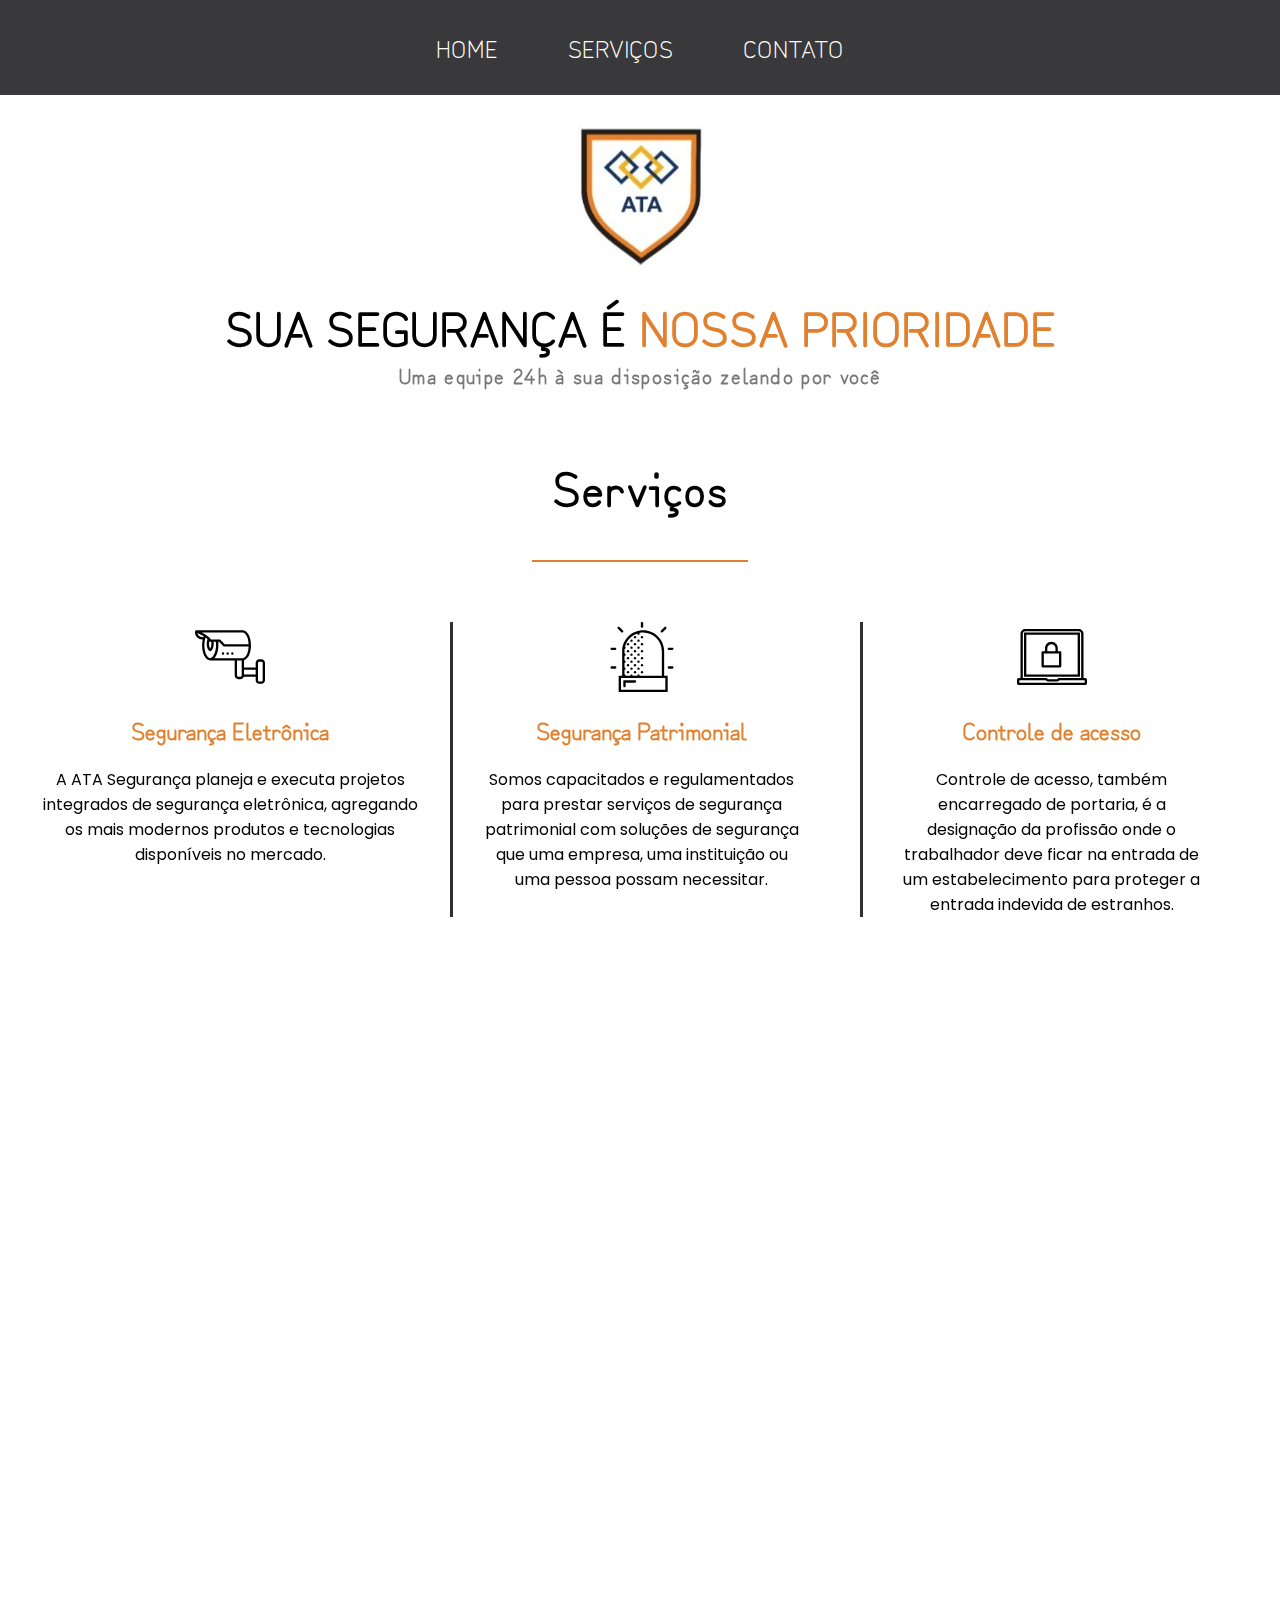
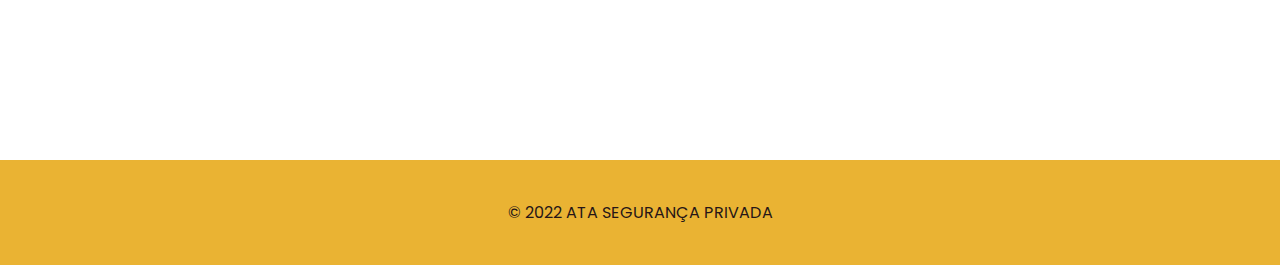
==== Projetos/ATA/index.html @ 1b3aed28 "ATA" ====
<!DOCTYPE html>
<html class="js" lang="pt-br">

<head>
    <meta charset="UTF-8">
    <meta http-equiv="X-UA-Compatible" content="IE=edge">
    <meta name="viewport" content="width=device-width, initial-scale=1.0">
    <link rel="preconnect" href="https://fonts.googleapis.com">
    <link rel="preconnect" href="https://fonts.gstatic.com" crossorigin>
    <link href="https://fonts.googleapis.com/css2?family=Play:wght@400;700&family=Poppins:wght@400;700&family=Zen+Kurenaido&display=swap" rel="stylesheet">
    <link rel="stylesheet" href="./css/styles.css">
    <title>SEGURANÇA ATA</title>
</head>

<body>
    <header class="header">
        <nav class="menu">
            <ul>
                <li><a href="#">home</a></li>
                <li><a href="#">serviços</a></li>
                <li><a href="#">contato</a></li>
            </ul>
        </nav>
    </header>
    <main class="main">
        <div class="logo js-scroll">
            <img src="./img/logo.jpg" alt="">
        </div>

        <div class="titulos js-scroll">
            <h1>SUA SEGURANÇA É <span>NOSSA PRIORIDADE</span></h1>
            <h2>Uma equipe 24h à sua disposição zelando por você</h2>
        </div>
        <h1 class="titulo js-scroll">Serviços</h1>
        <section class="servicos js-scroll">
            <ul>
                <li class="servico">
                    <img class="imagem-servico" src="./img/security-camera-svgrepo-com.svg" alt="camera">
                    <h2 class="titulo-servico">Segurança Eletrônica</h2>
                    <p class="descricao-servico">A ATA Segurança planeja e executa projetos integrados de segurança eletrônica, agregando os mais modernos produtos e tecnologias disponíveis no mercado.</p>
                </li>
                <li class="servico">
                    <img class="imagem-servico" src="./img/siren-svgrepo-com.svg" alt="sirene">
                    <h2 class="titulo-servico">Segurança Patrimonial</h2>
                    <p class="descricao-servico">Somos capacitados e regulamentados para prestar serviços de segurança patrimonial com soluções de segurança que uma empresa, uma instituição ou uma pessoa possam necessitar.</p>
                </li>
                <li class="servico">
                    <img class="imagem-servico" src="./img/laptop-svgrepo-com.svg" alt="computador">
                    <h2 class="titulo-servico">Controle de acesso</h2>
                    <p class="descricao-servico">Controle de acesso, também encarregado de portaria, é a designação da profissão onde o trabalhador deve ficar na entrada de um estabelecimento para proteger a entrada indevida de estranhos.</p>
                </li>
            </ul>
        </section>
        <h1 class="titulo js-scroll">Nossos clientes</h1>
        <section class="clientes js-scroll">
            <ul>
                <li><img src="./img/REM.png" alt=""></li>
                <li><img src="./img/logo-site-white.jpg" alt=""></li>
                <li><img src="./img/PAULO.png" alt=""></li>
                <li><img src="./img/tefé.jpg" alt=""></li>
            </ul>
        </section>
        <section class="contato js-scroll">
            <h2>ENTRE EM CONTATO</h2>
            <div class="imagem-telefone js-scroll">
                <img src="./img/telefone.png">
            </div>

            <p class="js-scroll"><a href="tel:5511987052684">(11) 98705-2684</a></p>
            <p class="js-scroll"><a href="mailto:contato@segurancaata.com.br">contato@segurancaata.com.br</a></p>
            <div class="facebook js-scroll">
                <a href="https://www.facebook.com/ataseguranca" target="_blank">
                    <svg class="svg" version="1.1" id="Capa_1" xmlns="http://www.w3.org/2000/svg" xmlns:xlink="http://www.w3.org/1999/xlink" x="0px" y="0px" viewBox="0 0 455.73 455.73" style="enable-background:new 0 0 455.73 455.73;" xml:space="preserve">
                        <path style="fill:var(--facebook);" d="M0,0v455.73h242.704V279.691h-59.33v-71.864h59.33v-60.353c0-43.893,35.582-79.475,79.475-79.475
                    h62.025v64.622h-44.382c-13.947,0-25.254,11.307-25.254,25.254v49.953h68.521l-9.47,71.864h-59.051V455.73H455.73V0H0z" />
                        <g>
                        </g>
                        <g>
                        </g>
                        <g>
                        </g>
                        <g>
                        </g>
                        <g>
                        </g>
                        <g>
                        </g>
                        <g>
                        </g>
                        <g>
                        </g>
                        <g>
                        </g>
                        <g>
                        </g>
                        <g>
                        </g>
                        <g>
                        </g>
                        <g>
                        </g>
                        <g>
                        </g>
                        <g>
                        </g>
                    </svg>
                </a>
            </div>
        </section>
    </main>
    <footer class="footer">
        <p>© 2022 ATA SEGURANÇA PRIVADA</p>
    </footer>
    <script src="./js/javascript.js"></script>
</body>

</html>
---- Projetos/ATA/css/styles.css ----
@import url("./global.css");
@import url("./home.css");
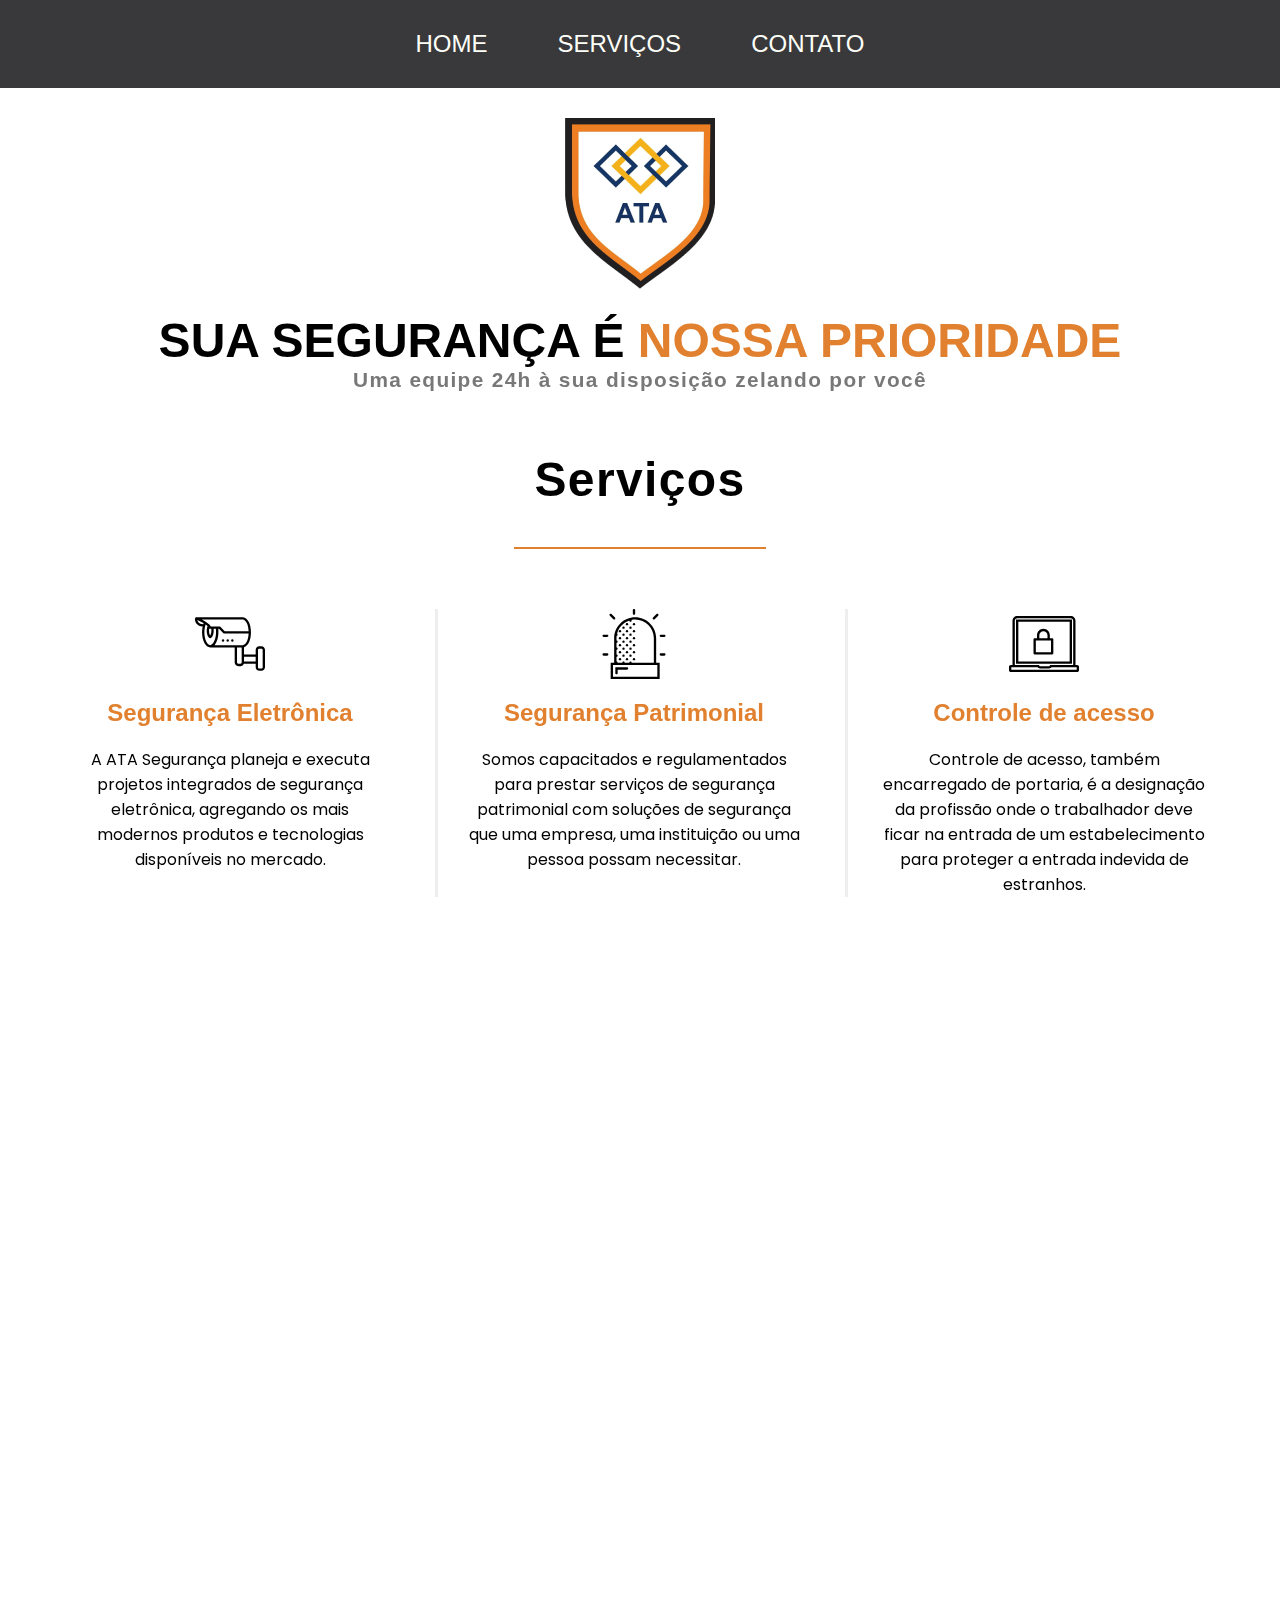
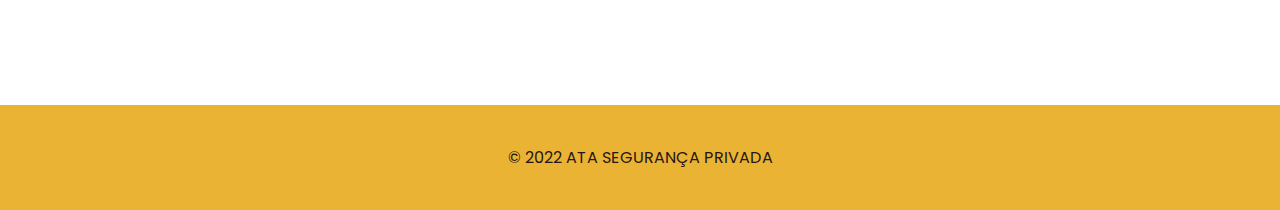
==== commit c428e3d9: "ATA" ====
--- a/Projetos/ATA/index.html
+++ b/Projetos/ATA/index.html
@@ -5,11 +5,11 @@
     <meta charset="UTF-8">
     <meta http-equiv="X-UA-Compatible" content="IE=edge">
     <meta name="viewport" content="width=device-width, initial-scale=1.0">
-    <link rel="preconnect" href="https://fonts.googleapis.com">
-    <link rel="preconnect" href="https://fonts.gstatic.com" crossorigin>
-    <link href="https://fonts.googleapis.com/css2?family=Play:wght@400;700&family=Poppins:wght@400;700&family=Zen+Kurenaido&display=swap" rel="stylesheet">
-    <link rel="stylesheet" href="./css/styles.css">
     <title>SEGURANÇA ATA</title>
+    <meta name="description" content="ATA - Segurança">
+    <link rel="stylesheet" href="./css/styles.min.css">
+    <link rel="icon" href="./img/logo.svg" type="image/svg+xml">
+
 </head>
 
 <body>
@@ -24,7 +24,7 @@
     </header>
     <main class="main">
         <div class="logo js-scroll">
-            <img src="./img/logo.jpg" alt="">
+            <img src="./img/logo.png" alt="">
         </div>
 
         <div class="titulos js-scroll">
@@ -32,19 +32,19 @@
             <h2>Uma equipe 24h à sua disposição zelando por você</h2>
         </div>
         <h1 class="titulo js-scroll">Serviços</h1>
-        <section class="servicos js-scroll">
+        <section class="servicos">
             <ul>
-                <li class="servico">
+                <li class="servico js-scroll">
                     <img class="imagem-servico" src="./img/security-camera-svgrepo-com.svg" alt="camera">
                     <h2 class="titulo-servico">Segurança Eletrônica</h2>
                     <p class="descricao-servico">A ATA Segurança planeja e executa projetos integrados de segurança eletrônica, agregando os mais modernos produtos e tecnologias disponíveis no mercado.</p>
                 </li>
-                <li class="servico">
+                <li class="servico js-scroll">
                     <img class="imagem-servico" src="./img/siren-svgrepo-com.svg" alt="sirene">
                     <h2 class="titulo-servico">Segurança Patrimonial</h2>
                     <p class="descricao-servico">Somos capacitados e regulamentados para prestar serviços de segurança patrimonial com soluções de segurança que uma empresa, uma instituição ou uma pessoa possam necessitar.</p>
                 </li>
-                <li class="servico">
+                <li class="servico js-scroll">
                     <img class="imagem-servico" src="./img/laptop-svgrepo-com.svg" alt="computador">
                     <h2 class="titulo-servico">Controle de acesso</h2>
                     <p class="descricao-servico">Controle de acesso, também encarregado de portaria, é a designação da profissão onde o trabalhador deve ficar na entrada de um estabelecimento para proteger a entrada indevida de estranhos.</p>
@@ -52,16 +52,16 @@
             </ul>
         </section>
         <h1 class="titulo js-scroll">Nossos clientes</h1>
-        <section class="clientes js-scroll">
+        <section class="clientes">
             <ul>
-                <li><img src="./img/REM.png" alt=""></li>
-                <li><img src="./img/logo-site-white.jpg" alt=""></li>
-                <li><img src="./img/PAULO.png" alt=""></li>
-                <li><img src="./img/tefé.jpg" alt=""></li>
+                <li class="cliente js-scroll"><img src="./img/REM-Logo.png" alt="REM Construtora"></li>
+                <li class="cliente js-scroll"><img src="./img/logo-site-white.jpg" alt="WDS Construtora"></li>
+                <li class="cliente js-scroll"><img src="./img/PAULO.png" alt="Paulo Mauro Construtora"></li>
+                <li class="cliente js-scroll"><img src="./img/tefé.jpg" alt="Amigos da fé Construtora"></li>
             </ul>
         </section>
         <section class="contato js-scroll">
-            <h2>ENTRE EM CONTATO</h2>
+            <h2 class="subtitulo">ENTRE EM CONTATO</h2>
             <div class="imagem-telefone js-scroll">
                 <img src="./img/telefone.png">
             </div>
--- a/Projetos/ATA/css/styles.min.css
+++ b/Projetos/ATA/css/styles.min.css
@@ -0,0 +1 @@
+body{padding:0;margin:0;font-family:'Zen Kurenaido',sans-serif}h1,h2,h3,li,p,span,ul{margin:0;padding:0}a{text-decoration:none;color:#000}li{list-style:none}:root{--facebook:#3A559F}.svg,img{max-width:100px}.header{background:#39393b}.menu{max-width:1200px;margin:0 auto}.menu ul{display:flex;flex-wrap:wrap;padding:30px;gap:30px;justify-content:center}.menu li a{font-size:1.5rem;padding:10px 20px;text-transform:uppercase;color:#fefff8;transition:.2s}.menu li a:hover{color:#e1802e}.main{max-width:1200px;margin:0 auto;display:grid}.main .logo{margin-top:30px;text-align:center}.main .logo img{max-width:100%}.titulos{margin-top:20px;text-align:center}.titulos h1{font-size:3rem}.titulos h1 span{color:#e1802e}.titulos h2{color:#797878;letter-spacing:.085rem;font-size:1.3rem}.titulo{text-align:center;margin-top:20px;padding:40px 20px;font-size:3rem;letter-spacing:.085rem;border-bottom:solid 2px #e1802e;justify-self:center;margin-bottom:20px}.servicos{margin-top:40px}.servicos ul{display:grid;grid-template-columns:1fr 1fr 1fr;gap:30px}.imagem-servico{max-width:70px}.servico{display:flex;flex-direction:column;align-items:center;padding:0 30px}.descricao-servico{text-align:center;font-family:Poppins,sans-serif}.titulo-servico{text-align:center;padding:20px;font-size:1.5rem;color:#e1802e}.servico+.servico{border-left:outset;margin-left:-15px}.clientes{margin-top:40px;margin-bottom:40px}.clientes ul{display:grid;grid-template-columns:1fr 1fr 1fr 1fr;gap:50px;justify-items:center;align-items:center}.clientes ul img{max-width:400px}.contato h2{margin-top:40px;font-size:3rem;text-align:center}.contato .imagem-telefone img{max-width:100%}.contato .imagem-telefone{margin:20px 0;text-align:center}.contato p{text-align:center}.contato p a{font-family:Poppins;font-size:2rem;transition:.2s}.contato p a:hover{color:#e1802e}.contato .facebook{margin-top:40px;text-align:center}.contato .facebook a{transition:.5s}.contato .facebook a:hover{cursor:pointer;--facebook:#17395D}.footer{margin-top:40px;background:#eab333;padding:40px}.footer p{font-family:Poppins;color:#261617;text-align:center;font-size:1rem}@media (max-width:1100px){.servicos ul{grid-template-columns:1fr 1fr}.servico:last-child{grid-column:1/-1;border-left:none;border-top:outset;padding:20px 30px;margin:0}.clientes ul{grid-template-columns:1fr 1fr}}@media (max-width:650px){.servicos ul{grid-template-columns:1fr}.servico:last-child{border-top:none}.servico+.servico{margin-left:0;border-top:outset;padding-top:30px}.clientes ul{grid-template-columns:1fr;gap:50px}.cliente img{width:200px}.contato .subtitulo{font-size:2.5rem}}@media (max-width:550px){.titulo{font-size:2.5rem}.titulos h1{font-size:2.5rem}.titulos h2{font-size:1rem}.contato p a{font-size:1.5rem;word-break:break-all}.contato .subtitulo{font-size:2rem}}@media(max-width:330px){.titulo{max-width:6ch}}.js .js-scroll{opacity:0;transform:translate3d(-40px,0,0);transition:.3s}.js .js-scroll.ativo{opacity:1;transform:translate3d(0,0,0)}@font-face{font-family:Poppins;src:url('../fonts/Poppins-Regular.ttf')}@font-face{font-family:'Zen Kurenaido';src:url('../fonts/ZenKurenaido-Regular.ttf')}